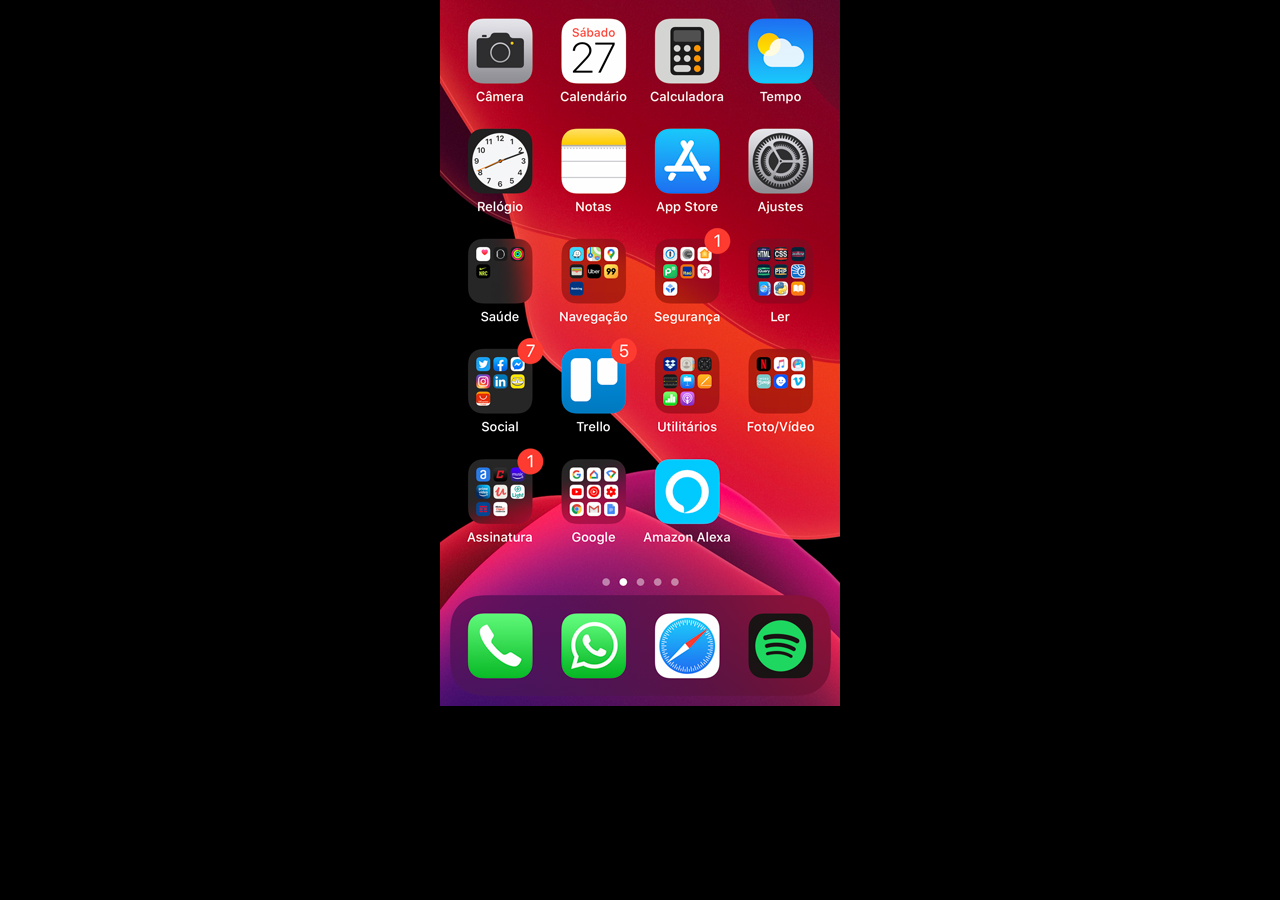
==== home.html @ 46dcabd2 "criei pagina inicial" ====
<!DOCTYPE html>
<html lang="pt-br">
<head>
    <meta charset="UTF-8">
    <meta name="viewport" content="width=device-width, initial-scale=1.0">
    <title>Home</title>
</head>
<style>
    *{
        margin: 0px;
        padding: 0px;
    }

    body{
        width: 100vh;
        height: 100vh;
        background: black url('imagens/tela-home.jpg') no-repeat top center;
    }
</style>
<body>
    
</body>
</html>
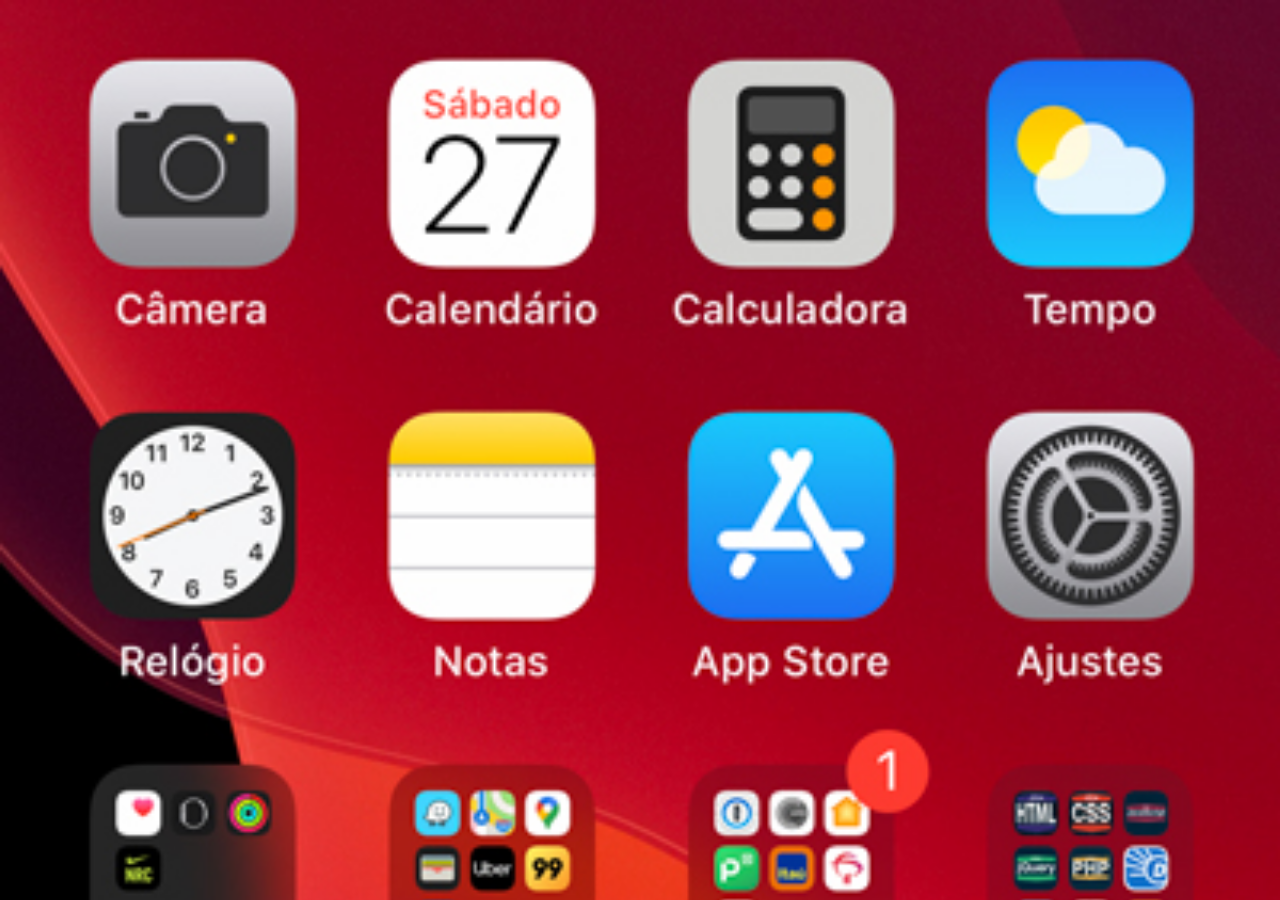
==== commit 632047de: "criei a tela home" ====
--- a/home.html
+++ b/home.html
@@ -12,9 +12,10 @@
     }
 
     body{
-        width: 100vh;
+        width: 100vw;
         height: 100vh;
         background: black url('imagens/tela-home.jpg') no-repeat top center;
+        background-size: cover;
     }
 </style>
 <body>
